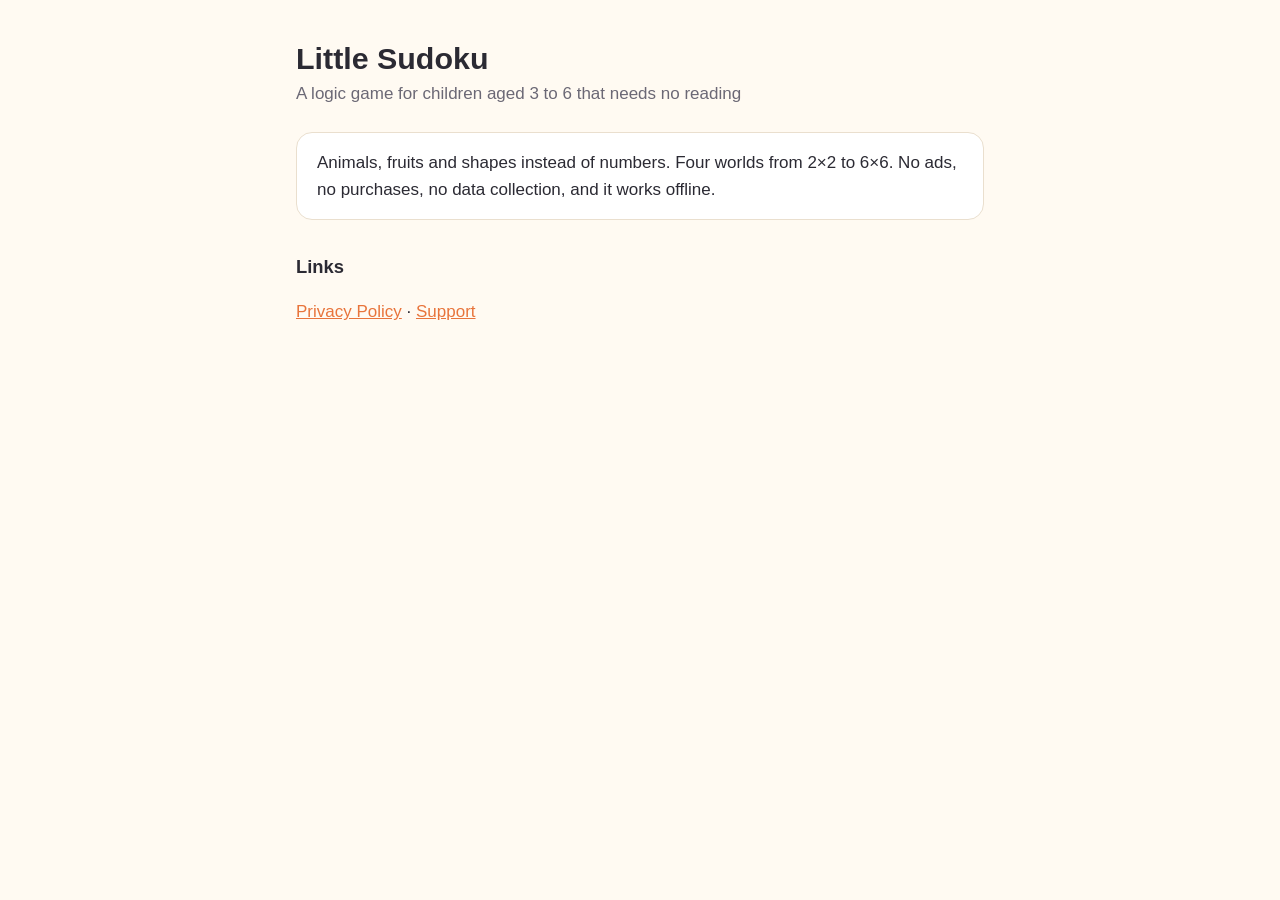
==== little-sudoku/index.html @ acedf46c "Rename Sudoku Kids to Little Sudoku; redirect old URLs" ====
<!doctype html>
<html lang="en"><head><meta charset="utf-8"><meta name="viewport" content="width=device-width, initial-scale=1">
<title>Little Sudoku</title><link rel="stylesheet" href="style.css"></head>
<body><main>
<h1>Little Sudoku</h1>
<p class="meta">A logic game for children aged 3 to 6 that needs no reading</p>
<div class="card">Animals, fruits and shapes instead of numbers. Four worlds from 2×2 to 6×6. No ads, no purchases, no data collection, and it works offline.</div>
<h2>Links</h2>
<p><a href="privacy.html">Privacy Policy</a> · <a href="support.html">Support</a></p>
</main></body></html>
---- little-sudoku/style.css ----
:root { --bg:#fffaf2; --fg:#2b2a33; --muted:#6b6875; --accent:#e8743b; --card:#ffffff; --line:#eadfce; }
@media (prefers-color-scheme: dark) { :root { --bg:#1d1b22; --fg:#f2eee8; --muted:#b3adbd; --accent:#ff9a62; --card:#26232d; --line:#3a3542; } }
* { box-sizing: border-box; }
body { margin:0; background:var(--bg); color:var(--fg); font:17px/1.6 -apple-system, BlinkMacSystemFont, "Segoe UI", Roboto, sans-serif; }
main { max-width: 720px; margin: 0 auto; padding: 40px 16px 64px; }
h1 { font-size: 1.9rem; line-height:1.2; margin: 0 0 4px; }
h2 { font-size: 1.15rem; margin: 32px 0 8px; }
.meta { color: var(--muted); margin: 0 0 24px; }
.card { background: var(--card); border: 1px solid var(--line); border-radius: 16px; padding: 16px 20px; }
a { color: var(--accent); }
nav { margin-bottom: 24px; font-size: .95rem; }
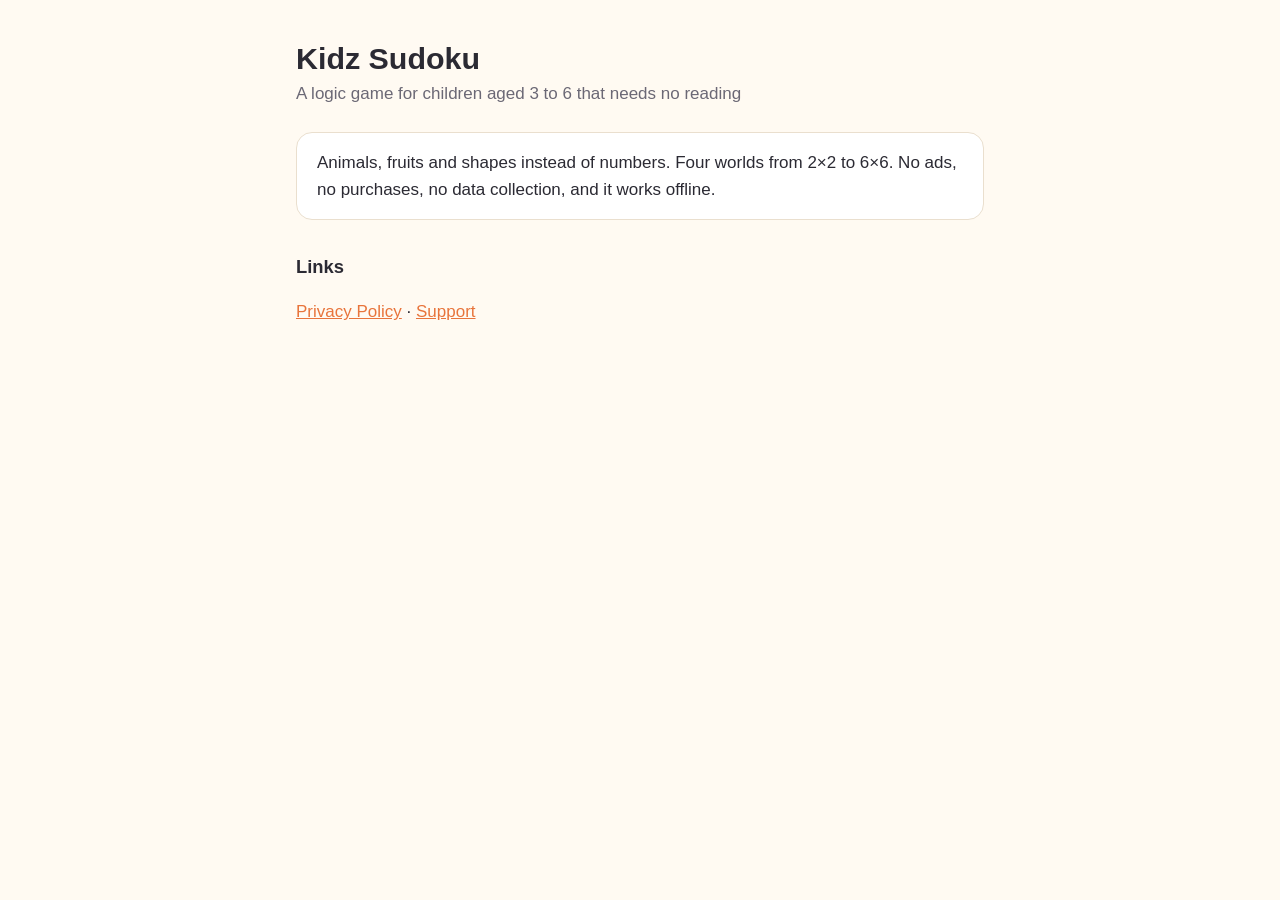
==== commit 70e39595: "Kidz Sudoku: rename pages" ====
--- a/little-sudoku/index.html
+++ b/little-sudoku/index.html
@@ -1,8 +1,8 @@
 <!doctype html>
 <html lang="en"><head><meta charset="utf-8"><meta name="viewport" content="width=device-width, initial-scale=1">
-<title>Little Sudoku</title><link rel="stylesheet" href="style.css"></head>
+<title>Kidz Sudoku</title><link rel="stylesheet" href="style.css"></head>
 <body><main>
-<h1>Little Sudoku</h1>
+<h1>Kidz Sudoku</h1>
 <p class="meta">A logic game for children aged 3 to 6 that needs no reading</p>
 <div class="card">Animals, fruits and shapes instead of numbers. Four worlds from 2×2 to 6×6. No ads, no purchases, no data collection, and it works offline.</div>
 <h2>Links</h2>
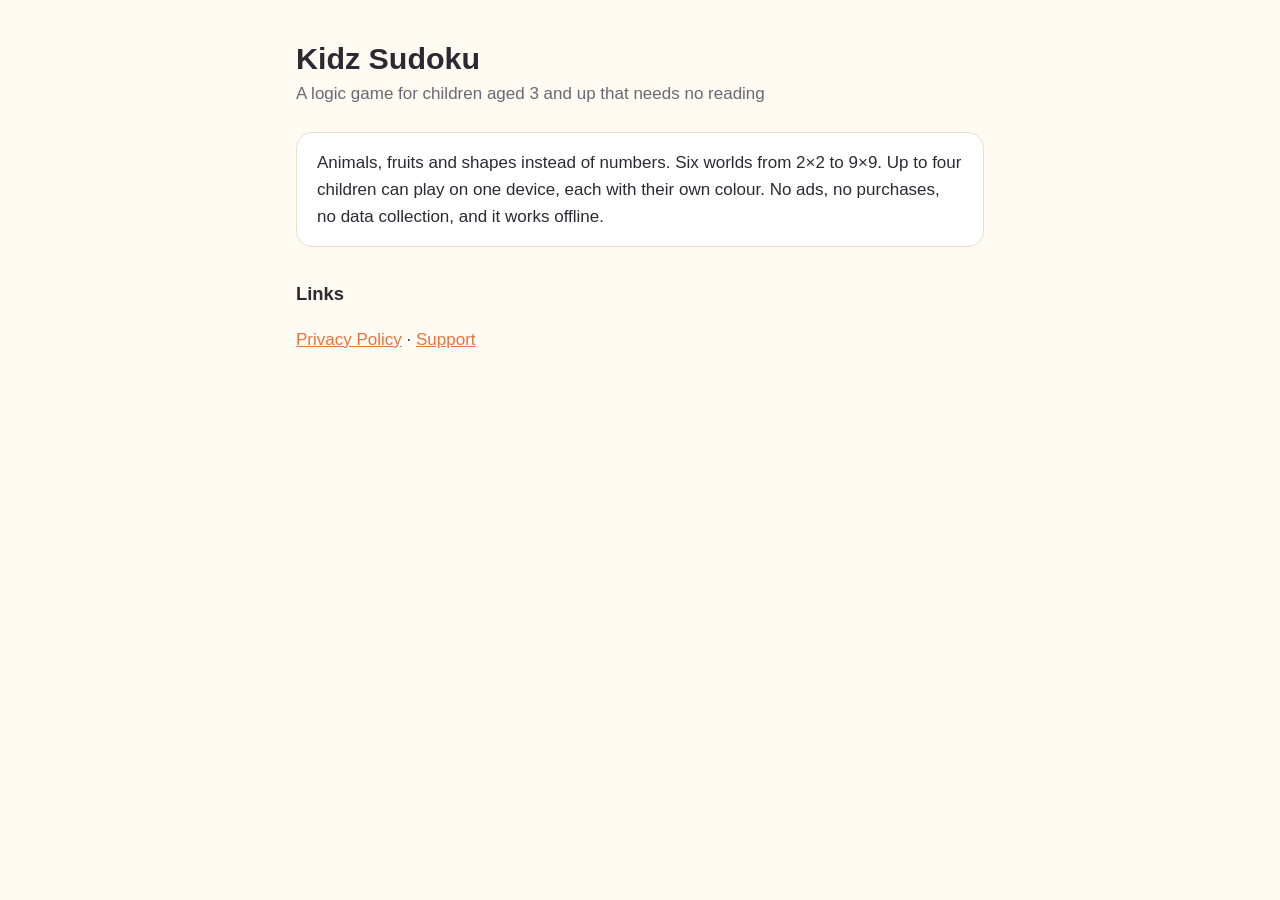
==== commit 3ab971f6: "Kidz Sudoku: privacy update for child profiles and 9x9 worlds Co-Authored-By: Claude Opus 5.5 <norep" ====
--- a/little-sudoku/index.html
+++ b/little-sudoku/index.html
@@ -3,8 +3,8 @@
 <title>Kidz Sudoku</title><link rel="stylesheet" href="style.css"></head>
 <body><main>
 <h1>Kidz Sudoku</h1>
-<p class="meta">A logic game for children aged 3 to 6 that needs no reading</p>
-<div class="card">Animals, fruits and shapes instead of numbers. Four worlds from 2×2 to 6×6. No ads, no purchases, no data collection, and it works offline.</div>
+<p class="meta">A logic game for children aged 3 and up that needs no reading</p>
+<div class="card">Animals, fruits and shapes instead of numbers. Six worlds from 2×2 to 9×9. Up to four children can play on one device, each with their own colour. No ads, no purchases, no data collection, and it works offline.</div>
 <h2>Links</h2>
 <p><a href="privacy.html">Privacy Policy</a> · <a href="support.html">Support</a></p>
 </main></body></html>
